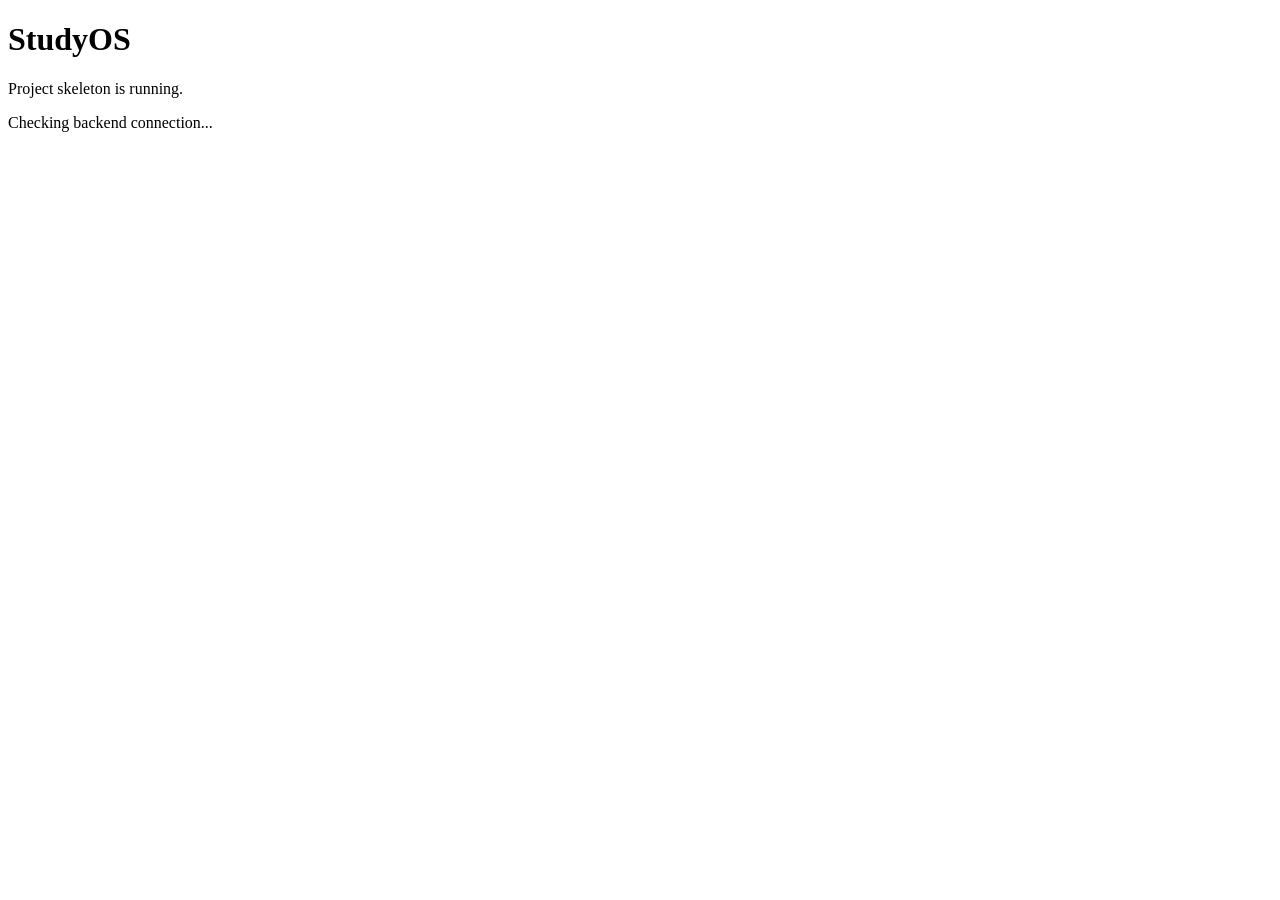
==== frontend/index.html @ 5479b0fd "feat:Core API Routes" ====
<!DOCTYPE html>
<html lang="en">
<head>
  <meta charset="UTF-8" />
  <title>StudyOS</title>
  <link rel="stylesheet" href="/css/style.css" />
</head>
<body>
  <h1>StudyOS</h1>
  <p>Project skeleton is running.</p>
  <p id="status">Checking backend connection...</p>

  <script src="/js/api.js"></script>
  <script>
    // Quick check: call the backend health endpoint and show the result.
    // This proves frontend -> backend -> database all work together.
    checkHealth();
  </script>
</body>
</html>
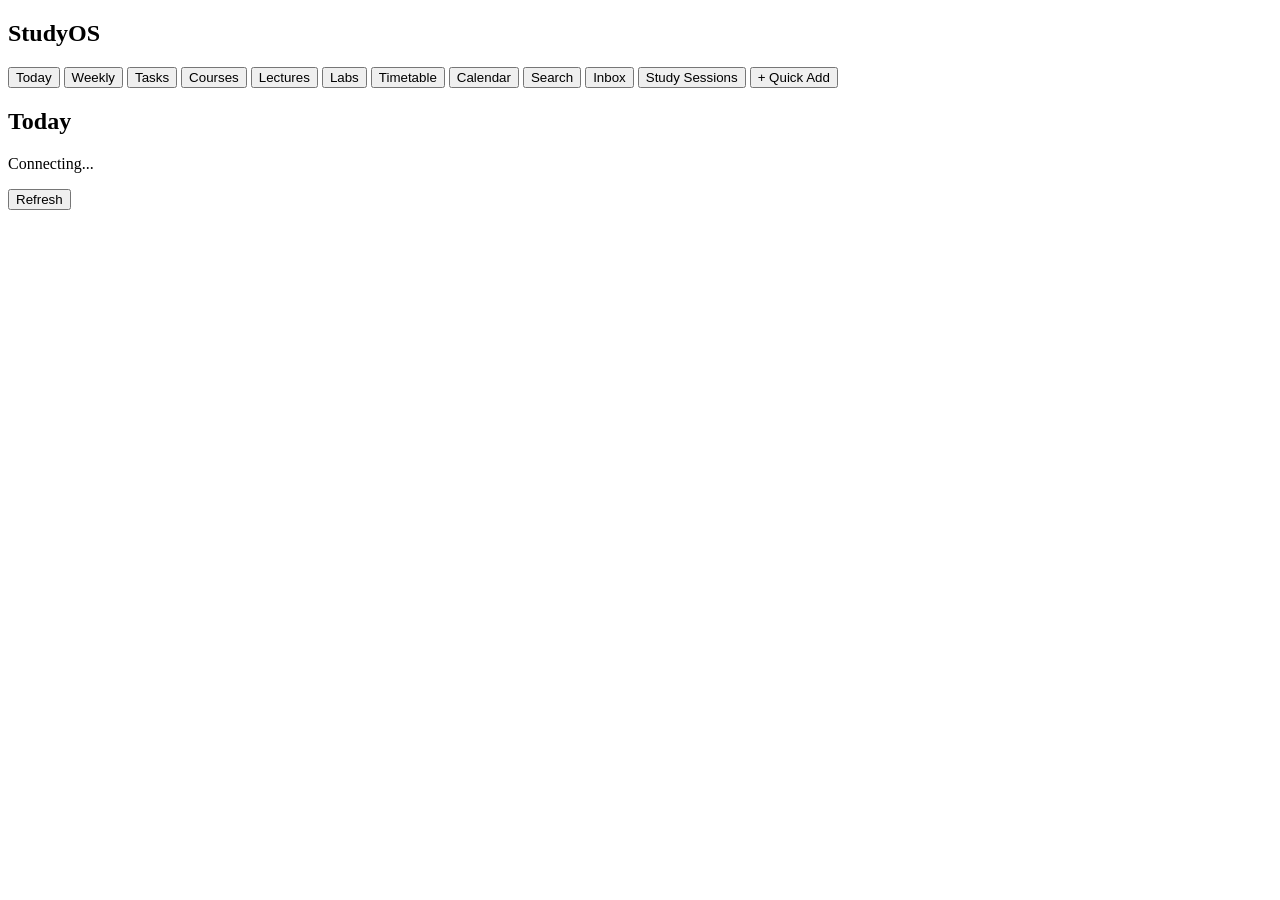
==== commit e7b345d3: "Apply remaining changes Co-authored-by: FidaHussainLarik <215631737+FidaHussainLarik@users.noreply.g" ====
--- a/frontend/index.html
+++ b/frontend/index.html
@@ -2,19 +2,48 @@
 <html lang="en">
 <head>
   <meta charset="UTF-8" />
+  <meta name="viewport" content="width=device-width, initial-scale=1.0" />
   <title>StudyOS</title>
   <link rel="stylesheet" href="/css/style.css" />
+  <link rel="stylesheet" href="/css/dashboard.css" />
+  <link rel="stylesheet" href="/css/tasks.css" />
+  <link rel="stylesheet" href="/css/courses.css" />
+  <link rel="stylesheet" href="/css/calendar.css" />
 </head>
 <body>
-  <h1>StudyOS</h1>
-  <p>Project skeleton is running.</p>
-  <p id="status">Checking backend connection...</p>
+  <div class="app-shell">
+    <aside class="sidebar">
+      <h1>StudyOS</h1>
+      <button data-view="today">Today</button>
+      <button data-view="weekly">Weekly</button>
+      <button data-view="tasks">Tasks</button>
+      <button data-view="courses">Courses</button>
+      <button data-view="lectures">Lectures</button>
+      <button data-view="labs">Labs</button>
+      <button data-view="timetable">Timetable</button>
+      <button data-view="calendar">Calendar</button>
+      <button data-view="search">Search</button>
+      <button data-view="inbox">Inbox</button>
+      <button data-view="study">Study Sessions</button>
+      <button id="quick-add-open" class="primary">+ Quick Add</button>
+    </aside>
 
-  <script src="/js/api.js"></script>
-  <script>
-    // Quick check: call the backend health endpoint and show the result.
-    // This proves frontend -> backend -> database all work together.
-    checkHealth();
-  </script>
+    <main class="content">
+      <header class="topbar">
+        <div>
+          <h2 id="view-title">Today</h2>
+          <p id="status">Connecting...</p>
+        </div>
+        <button id="refresh-btn">Refresh</button>
+      </header>
+      <section id="view-root"></section>
+    </main>
+  </div>
+
+  <dialog id="lecture-capture-modal" class="modal"></dialog>
+  <dialog id="lecture-review-modal" class="modal"></dialog>
+  <dialog id="quick-add-modal" class="modal"></dialog>
+
+  <script type="module" src="/js/app.js"></script>
 </body>
 </html>
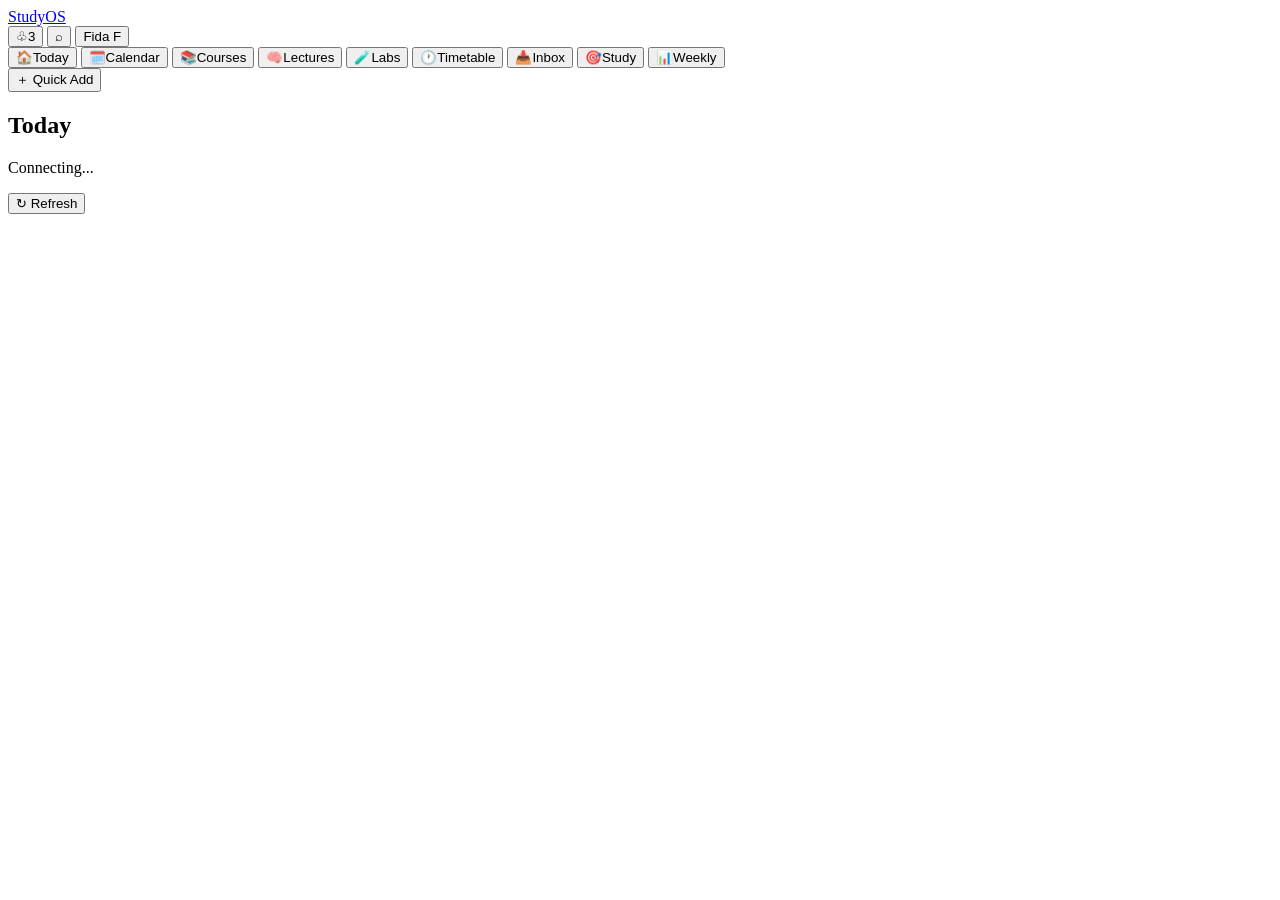
==== commit 2bd1f8c7: "cut and move the file to new folder" ====
--- a/frontend/index.html
+++ b/frontend/index.html
@@ -4,28 +4,36 @@
   <meta charset="UTF-8" />
   <meta name="viewport" content="width=device-width, initial-scale=1.0" />
   <title>StudyOS</title>
-  <link rel="stylesheet" href="/css/style.css" />
-  <link rel="stylesheet" href="/css/dashboard.css" />
-  <link rel="stylesheet" href="/css/tasks.css" />
-  <link rel="stylesheet" href="/css/courses.css" />
-  <link rel="stylesheet" href="/css/calendar.css" />
+  <link rel="stylesheet" href="/css/style.css?v=studyos-course-workspace-1" />
+  <link rel="stylesheet" href="/css/dashboard.css?v=studyos-course-workspace-1" />
+  <link rel="stylesheet" href="/css/tasks.css?v=studyos-course-workspace-1" />
+  <link rel="stylesheet" href="/css/courses.css?v=studyos-course-workspace-1" />
+  <link rel="stylesheet" href="/css/calendar.css?v=studyos-course-workspace-1" />
 </head>
 <body>
   <div class="app-shell">
+    <header class="app-header">
+      <a class="brand" href="#" aria-label="StudyOS home">Study<span>OS</span></a>
+      <div class="header-actions">
+        <button class="icon-button notification-button" aria-label="Notifications">♧<span>3</span></button>
+        <button class="icon-button" aria-label="Search" data-view="search">⌕</button>
+        <span class="header-divider"></span>
+        <button class="profile-button" aria-label="Student profile">Fida <span class="avatar">F</span></button>
+      </div>
+    </header>
     <aside class="sidebar">
-      <h1>StudyOS</h1>
-      <button data-view="today">Today</button>
-      <button data-view="weekly">Weekly</button>
-      <button data-view="tasks">Tasks</button>
-      <button data-view="courses">Courses</button>
-      <button data-view="lectures">Lectures</button>
-      <button data-view="labs">Labs</button>
-      <button data-view="timetable">Timetable</button>
-      <button data-view="calendar">Calendar</button>
-      <button data-view="search">Search</button>
-      <button data-view="inbox">Inbox</button>
-      <button data-view="study">Study Sessions</button>
-      <button id="quick-add-open" class="primary">+ Quick Add</button>
+      <nav aria-label="Main navigation">
+        <button data-view="today"><span>🏠</span>Today</button>
+        <button data-view="calendar"><span>🗓️</span>Calendar</button>
+        <button data-view="courses"><span>📚</span>Courses</button>
+        <button data-view="lectures"><span>🧠</span>Lectures</button>
+        <button data-view="labs"><span>🧪</span>Labs</button>
+        <button data-view="timetable"><span>🕐</span>Timetable</button>
+        <button data-view="inbox"><span>📥</span>Inbox</button>
+        <button data-view="study"><span>🎯</span>Study</button>
+        <button data-view="weekly"><span>📊</span>Weekly</button>
+      </nav>
+      <button id="quick-add-open" class="primary">＋ Quick Add</button>
     </aside>
 
     <main class="content">
@@ -34,7 +42,7 @@
           <h2 id="view-title">Today</h2>
           <p id="status">Connecting...</p>
         </div>
-        <button id="refresh-btn">Refresh</button>
+        <button id="refresh-btn" aria-label="Refresh data">↻ Refresh</button>
       </header>
       <section id="view-root"></section>
     </main>
@@ -44,6 +52,6 @@
   <dialog id="lecture-review-modal" class="modal"></dialog>
   <dialog id="quick-add-modal" class="modal"></dialog>
 
-  <script type="module" src="/js/app.js"></script>
+  <script type="module" src="/js/app.js?v=studyos-course-workspace-1"></script>
 </body>
 </html>
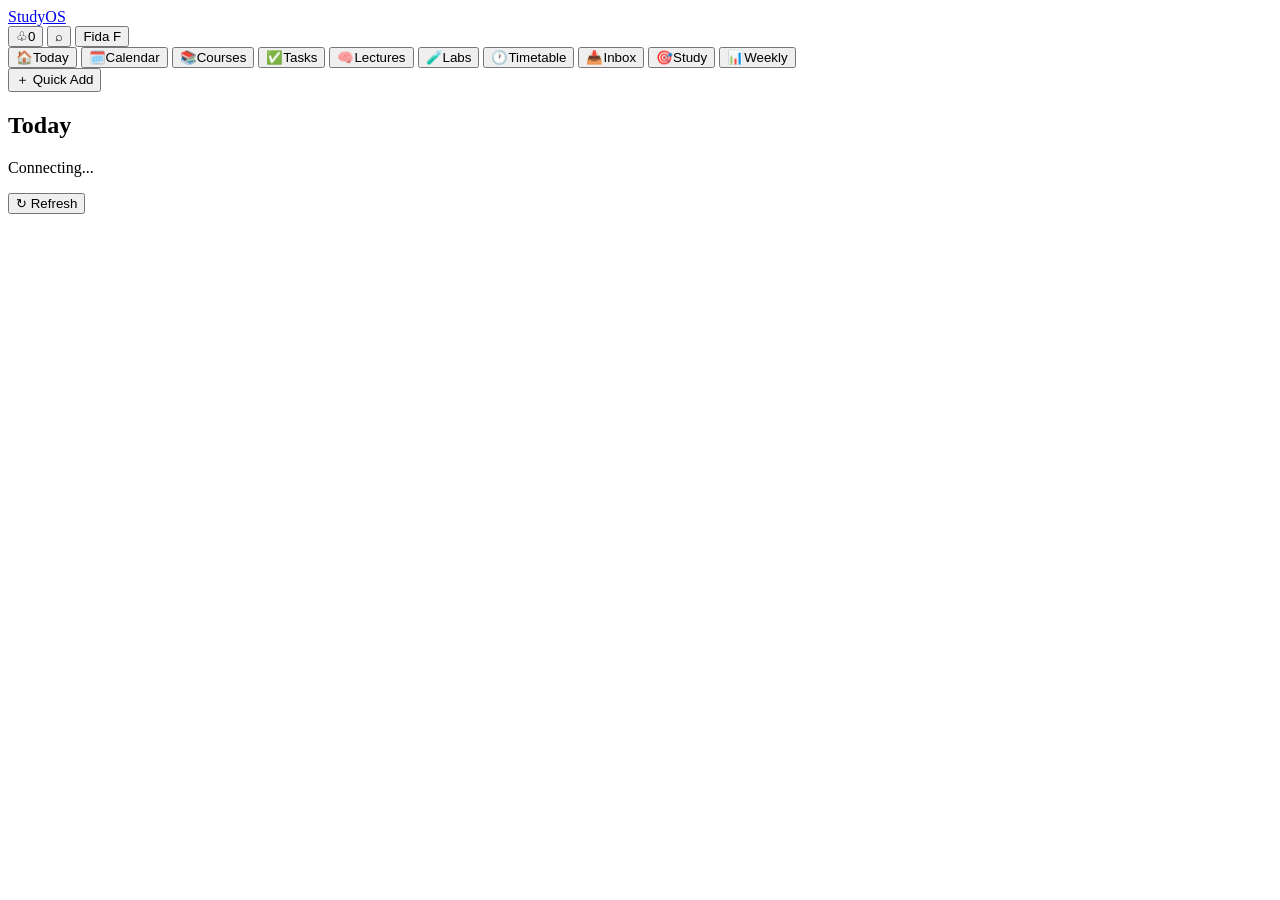
==== commit bf6559bf: "final touch" ====
--- a/frontend/index.html
+++ b/frontend/index.html
@@ -1,57 +1,71 @@
-<!DOCTYPE html>
+<!doctype html>
 <html lang="en">
-<head>
-  <meta charset="UTF-8" />
-  <meta name="viewport" content="width=device-width, initial-scale=1.0" />
-  <title>StudyOS</title>
-  <link rel="stylesheet" href="/css/style.css?v=studyos-course-workspace-1" />
-  <link rel="stylesheet" href="/css/dashboard.css?v=studyos-course-workspace-1" />
-  <link rel="stylesheet" href="/css/tasks.css?v=studyos-course-workspace-1" />
-  <link rel="stylesheet" href="/css/courses.css?v=studyos-course-workspace-1" />
-  <link rel="stylesheet" href="/css/calendar.css?v=studyos-course-workspace-1" />
-</head>
-<body>
-  <div class="app-shell">
-    <header class="app-header">
-      <a class="brand" href="#" aria-label="StudyOS home">Study<span>OS</span></a>
-      <div class="header-actions">
-        <button class="icon-button notification-button" aria-label="Notifications">♧<span>3</span></button>
-        <button class="icon-button" aria-label="Search" data-view="search">⌕</button>
-        <span class="header-divider"></span>
-        <button class="profile-button" aria-label="Student profile">Fida <span class="avatar">F</span></button>
-      </div>
-    </header>
-    <aside class="sidebar">
-      <nav aria-label="Main navigation">
-        <button data-view="today"><span>🏠</span>Today</button>
-        <button data-view="calendar"><span>🗓️</span>Calendar</button>
-        <button data-view="courses"><span>📚</span>Courses</button>
-        <button data-view="lectures"><span>🧠</span>Lectures</button>
-        <button data-view="labs"><span>🧪</span>Labs</button>
-        <button data-view="timetable"><span>🕐</span>Timetable</button>
-        <button data-view="inbox"><span>📥</span>Inbox</button>
-        <button data-view="study"><span>🎯</span>Study</button>
-        <button data-view="weekly"><span>📊</span>Weekly</button>
-      </nav>
-      <button id="quick-add-open" class="primary">＋ Quick Add</button>
-    </aside>
+  <head>
+    <meta charset="UTF-8" />
+    <meta name="viewport" content="width=device-width, initial-scale=1.0" />
+    <title>StudyOS</title>
+    <link rel="stylesheet" href="/css/style.css?v=studyos-notifications-2" />
+    <link rel="stylesheet" href="/css/dashboard.css?v=studyos-prep-ui-4" />
+    <link rel="stylesheet" href="/css/tasks.css?v=studyos-prep-ui-4" />
+    <link rel="stylesheet" href="/css/courses.css?v=studyos-health-ui-2" />
+    <link rel="stylesheet" href="/css/calendar.css?v=studyos-schedule-ui-2" />
+  </head>
+  <body>
+    <div class="app-shell">
+      <header class="app-header">
+        <a class="brand" href="#" aria-label="StudyOS home"
+          >Study<span>OS</span></a
+        >
+        <div class="header-actions">
+          <button
+            class="icon-button notification-button"
+            aria-label="Notifications"
+            aria-expanded="false"
+          >
+            ♧<span id="notification-count">0</span>
+          </button>
+          <button class="icon-button" aria-label="Search" data-view="search">
+            ⌕
+          </button>
+          <span class="header-divider"></span>
+          <button class="profile-button" aria-label="Student profile">
+            Fida <span class="avatar">F</span>
+          </button>
+        </div>
+        <div id="notification-panel" class="notification-panel" hidden></div>
+      </header>
+      <aside class="sidebar">
+        <nav aria-label="Main navigation">
+          <button data-view="today"><span>🏠</span>Today</button>
+          <button data-view="calendar"><span>🗓️</span>Calendar</button>
+          <button data-view="courses"><span>📚</span>Courses</button>
+          <button data-view="tasks"><span>✅</span>Tasks</button>
+          <button data-view="lectures"><span>🧠</span>Lectures</button>
+          <button data-view="labs"><span>🧪</span>Labs</button>
+          <button data-view="timetable"><span>🕐</span>Timetable</button>
+          <button data-view="inbox"><span>📥</span>Inbox</button>
+          <button data-view="study"><span>🎯</span>Study</button>
+          <button data-view="weekly"><span>📊</span>Weekly</button>
+        </nav>
+        <button id="quick-add-open" class="primary">＋ Quick Add</button>
+      </aside>
 
-    <main class="content">
-      <header class="topbar">
-        <div>
-          <h2 id="view-title">Today</h2>
-          <p id="status">Connecting...</p>
-        </div>
-        <button id="refresh-btn" aria-label="Refresh data">↻ Refresh</button>
-      </header>
-      <section id="view-root"></section>
-    </main>
-  </div>
+      <main class="content">
+        <header class="topbar">
+          <div>
+            <h2 id="view-title">Today</h2>
+            <p id="status">Connecting...</p>
+          </div>
+          <button id="refresh-btn" aria-label="Refresh data">↻ Refresh</button>
+        </header>
+        <section id="view-root"></section>
+      </main>
+    </div>
 
-  <dialog id="lecture-capture-modal" class="modal"></dialog>
-  <dialog id="lecture-review-modal" class="modal"></dialog>
-  <dialog id="quick-add-modal" class="modal"></dialog>
+    <dialog id="lecture-capture-modal" class="modal"></dialog>
+    <dialog id="lecture-review-modal" class="modal"></dialog>
+    <dialog id="quick-add-modal" class="modal"></dialog>
 
-  <script type="module" src="/js/app.js?v=studyos-course-workspace-1"></script>
-</body>
+    <script type="module" src="/js/app.js?v=studyos-notifications-2"></script>
+  </body>
 </html>
